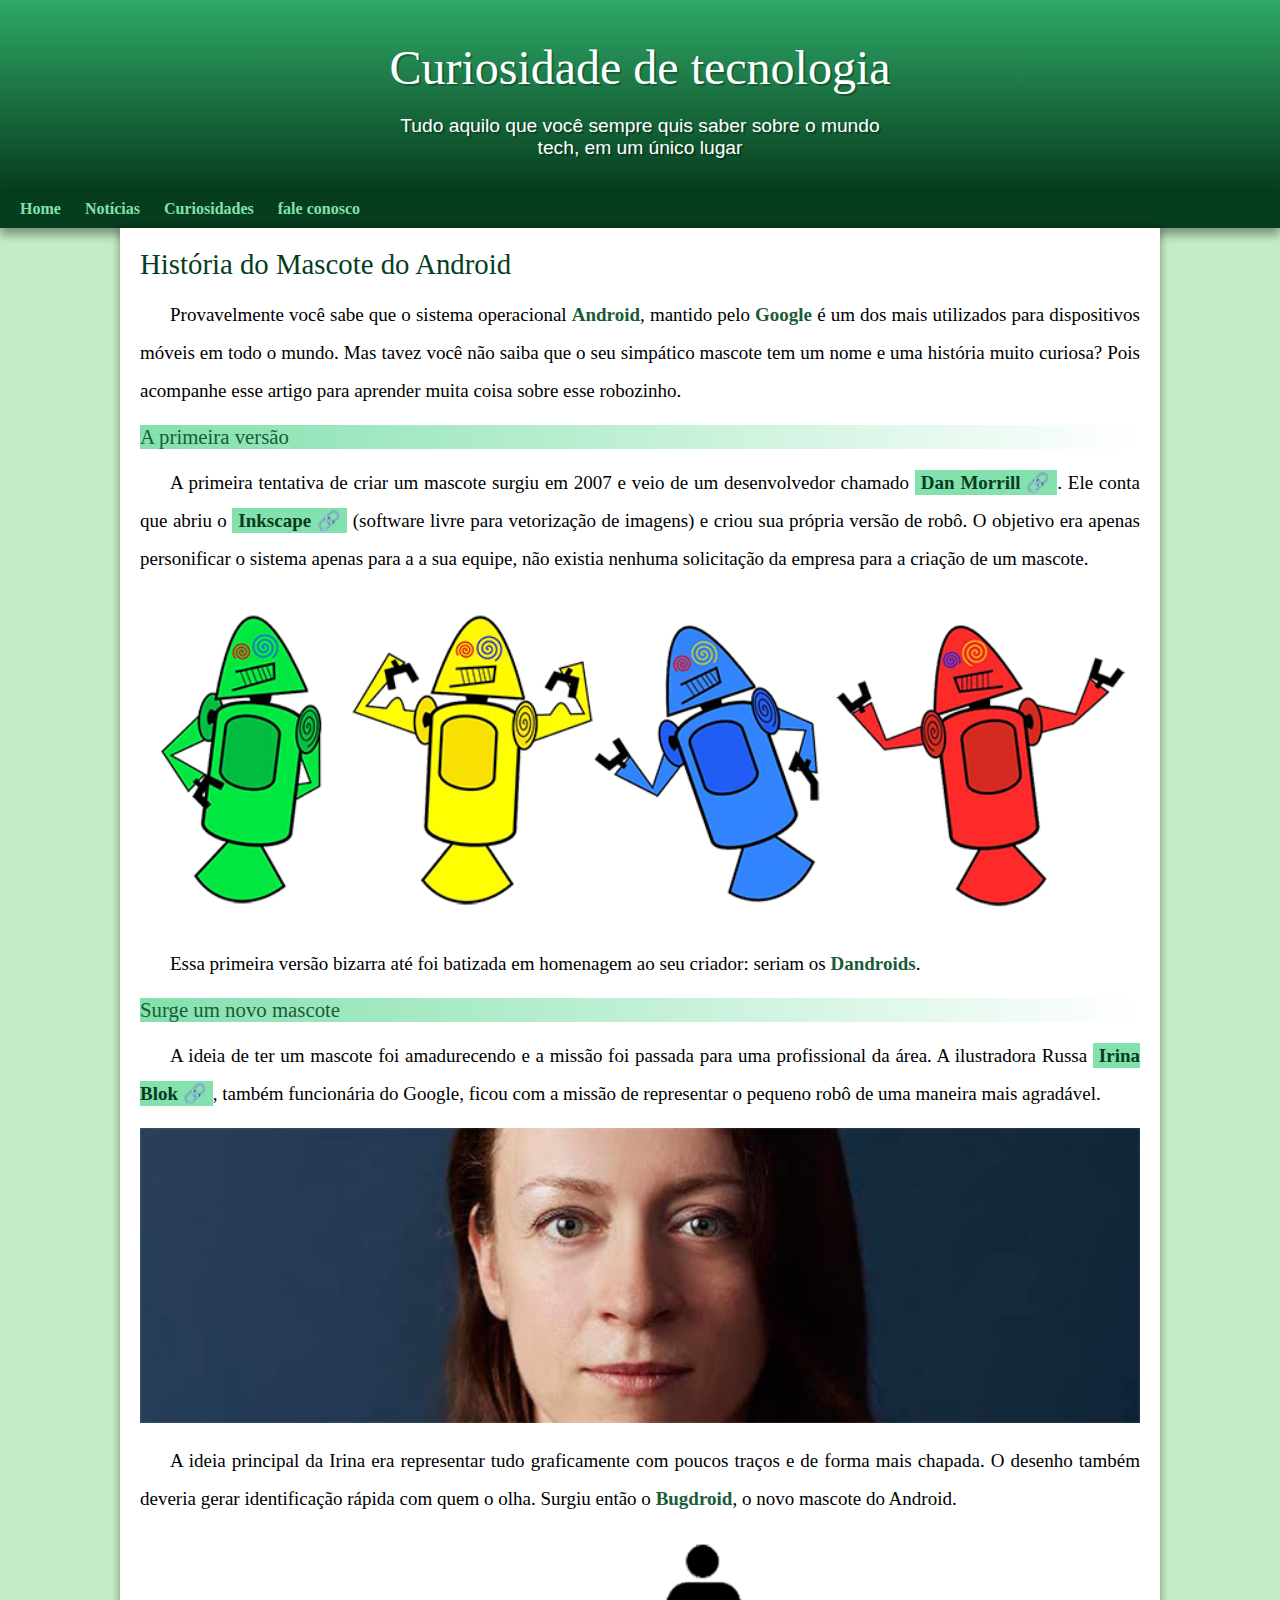
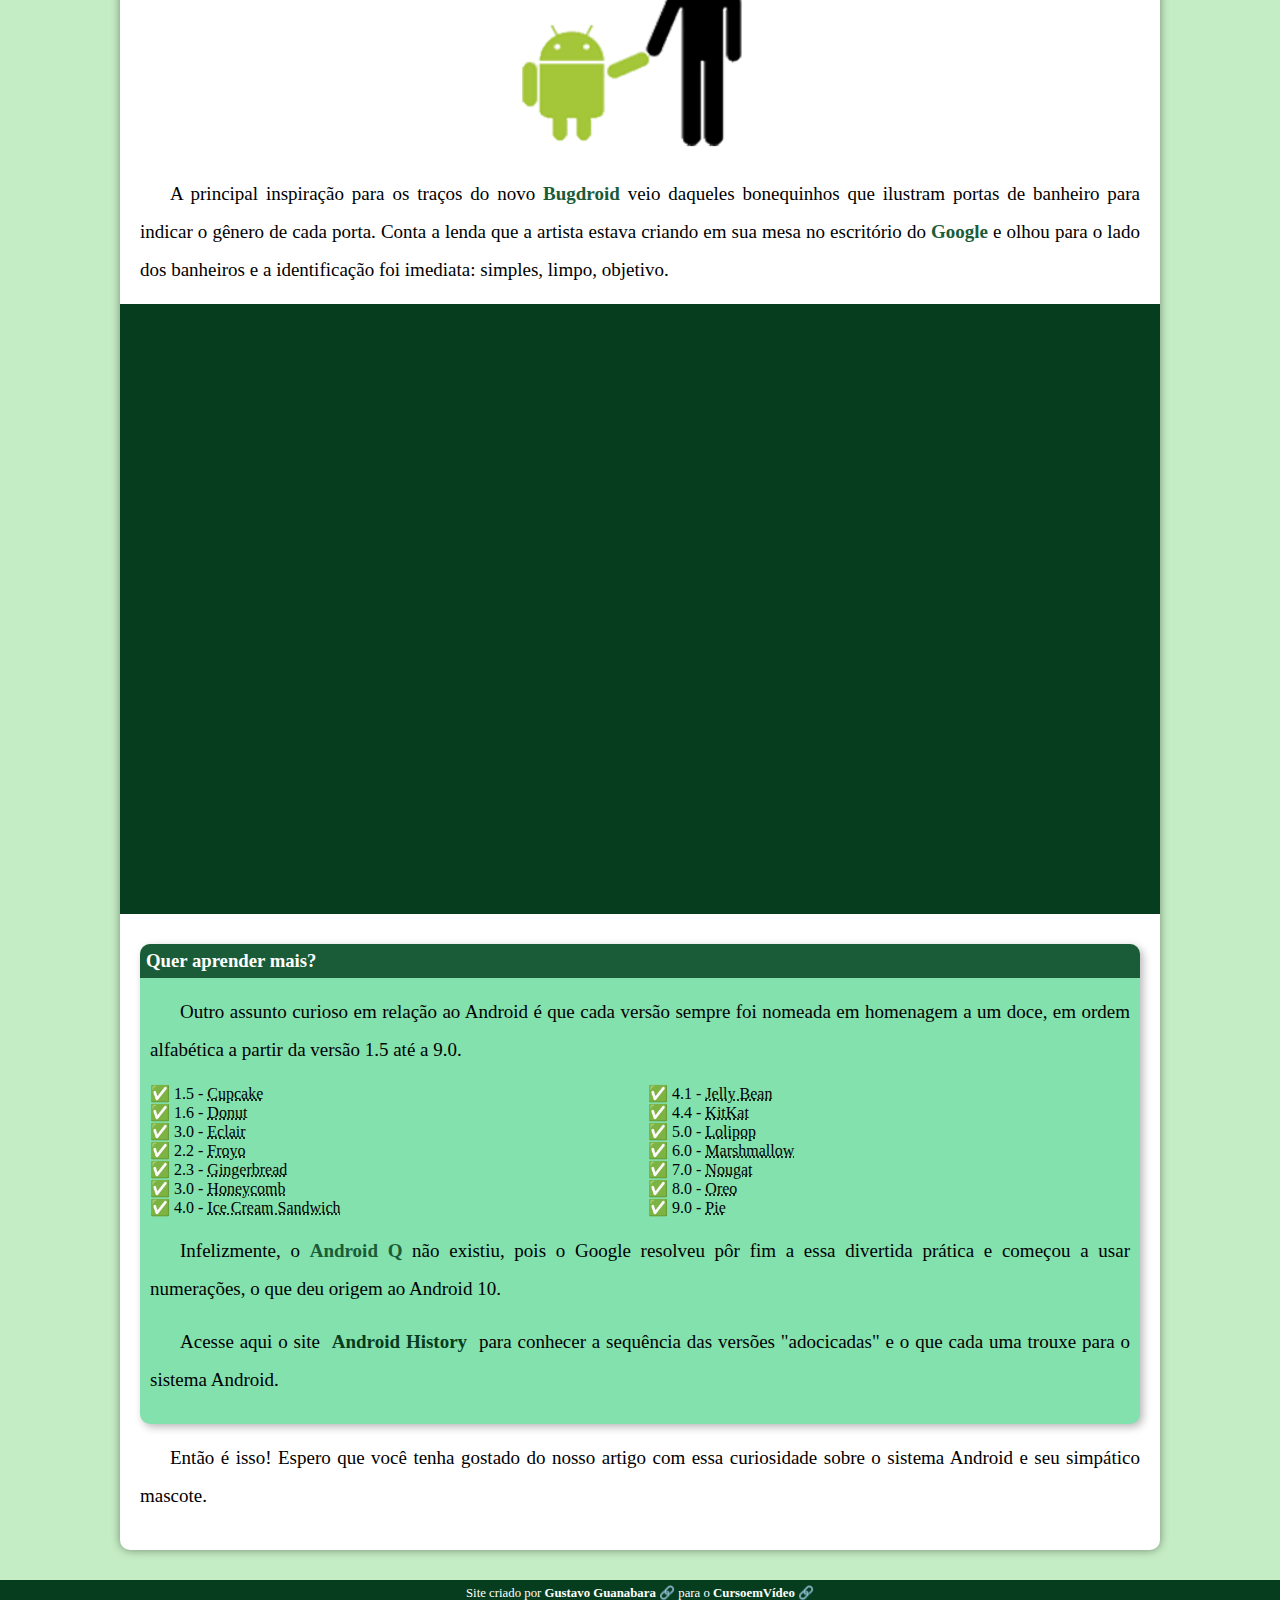
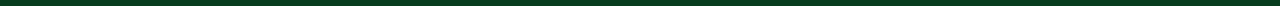
==== desafio010/android.html @ 54e649d3 "Initial commit" ====
<!DOCTYPE html>
<html lang="pt-br">
<head>
    <meta charset="UTF-8">
    <meta name="viewport" content="width=device-width, initial-scale=1.0">
    <title>Como surgiu o mascote do Android?</title>
    <link rel="shortcut icon" href="imagens/favicon.ico" type="image/x-icon">
    <link rel="stylesheet" href="./style/style.css">
</head>

<body>
    <header>
        <h1>Curiosidade de tecnologia</h1>
        <p>Tudo aquilo que você sempre quis saber sobre o mundo tech, em um único lugar</p>
    </header>
    <nav>
        <a href="#">Home</a>
        <a href="#">Notícias</a>
        <a href="#">Curiosidades</a>
        <a href="#">fale conosco</a>
    </nav>
    <main>
        <article>
            <h1>História do Mascote do Android</h1>

            <p>Provavelmente você sabe que o sistema operacional <strong>Android</strong>, mantido pelo <strong>Google</strong> é um dos mais utilizados para dispositivos móveis em todo o mundo. Mas tavez você não saiba que o seu simpático mascote tem um nome e uma história muito curiosa? Pois acompanhe esse artigo para aprender muita coisa sobre esse robozinho.</p>

            <h2>A primeira versão</h2>

            <p>A primeira tentativa de criar um mascote surgiu em 2007 e veio de um desenvolvedor chamado <a target="_blank" class="externo" href="https://androidcommunity.com/dan-morrill-shows-us-the-android-mascot-that-almost-was-20130103/">Dan Morrill</a>. Ele conta que abriu o <a target="_blank" class="externo" href="https://inkscape.org/pt-br/">Inkscape</a> (software livre para vetorização de imagens) e criou sua própria versão de robô. O objetivo era apenas personificar o sistema apenas para a a sua equipe, não existia nenhuma solicitação da empresa para a criação de um mascote.</p>

            <picture>
                <source media="(max-width: 670px)" srcset="imagens/dan-droids-pq.png">
                <img src="imagens/dan-droids.png" alt="Os primeiros androids"></img>
            </picture>

            <p>Essa primeira versão bizarra até foi batizada em homenagem ao seu criador: seriam os <strong>Dandroids</strong>.</p>

            <h2>Surge um novo mascote</h2>

            <p>A ideia de ter um mascote foi amadurecendo e a missão foi passada para uma profissional da área. A ilustradora Russa <a href="https://www.irinablok.com/android" target="_blank" class="externo">Irina Blok</a>, também funcionária do Google, ficou com a missão de representar o pequeno robô de uma maneira mais agradável.</p>

            <picture>
                <source media="(max-width: 670px)" srcset="imagens/irina-blok-pq.jpg">
                <img src="imagens/irina-blok.jpg" alt="Criadora do Bugdroid"></img>
            </picture>

            <p>A ideia principal da Irina era representar tudo graficamente com poucos traços e de forma mais chapada. O desenho também deveria gerar identificação rápida com quem o olha. Surgiu então o <strong>Bugdroid</strong>, o novo mascote do Android.</p>

            <img src="imagens/bugdroid.png" class="pequena" alt="Foto droid e pessoa"></img>

            <p>A principal inspiração para os traços do novo <strong>Bugdroid</strong> veio daqueles bonequinhos que ilustram portas de banheiro para indicar o gênero de cada porta. Conta a lenda que a artista estava criando em sua mesa no escritório do <strong>Google</strong> e olhou para o lado dos banheiros e a identificação foi imediata: simples, limpo, objetivo.</p>

            <div class="video"><iframe width="560" height="315" src="https://www.youtube.com/embed/l2UDgpLz20M?si=oZDDTil_gUAO_Jyu" title="YouTube video player" frameborder="0" allow="accelerometer; autoplay; clipboard-write; encrypted-media; gyroscope; picture-in-picture; web-share" allowfullscreen></iframe></div>
            
            <aside>
                <h3>Quer aprender mais?</h3>

                <p>Outro assunto curioso em relação ao Android é que cada versão sempre foi nomeada em homenagem a um doce, em ordem alfabética a partir da versão 1.5 até a 9.0.</p>

                <ul>
                    <li>1.5 - <abbr title="Bolo de Copo">Cupcake</abbr></li>
                    <li>1.6 - <abbr title="Rosquinha">Donut</abbr></li>
                    <li>3.0 - <abbr title="Bomba">Eclair</abbr></li>
                    <li>2.2 - <abbr title="Iogurte congelado">Froyo</abbr></li>
                    <li>2.3 - <abbr title="Biscoito de Gengibre">Gingerbread</abbr></li>
                    <li>3.0 - <abbr title="Favo de Mel">Honeycomb</abbr></li>
                    <li>4.0 - <abbr title="Sanduíche de sorvete">Ice Cream Sandwich</abbr></li>
                    <li>4.1 - <abbr title="Jujuba">Jelly Bean</abbr></li>
                    <li>4.4 - <abbr title="KitKat">KitKat</abbr></li>
                    <li>5.0 - <abbr title="Pirulito">Lolipop</abbr></li>
                    <li>6.0 - <abbr title="Marshmallow">Marshmallow</abbr></li>
                    <li>7.0 - <abbr title="Torrone">Nougat</abbr></li>
                    <li>8.0 - <abbr title="Oreo">Oreo</abbr></li>
                    <li>9.0 - <abbr title="Torta">Pie</abbr></li>
                </ul>

                <p>Infelizmente, o <strong>Android Q</strong> não existiu, pois o Google resolveu pôr fim a essa divertida prática e começou a usar numerações, o que deu origem ao Android 10.
                    
                <p>Acesse aqui o site <a href="https://www.android.com/intl/en_uk/history/">Android History</a> para conhecer a sequência das versões "adocicadas" e o que cada uma trouxe para o sistema Android.</p>
            </aside>

            <p>Então é isso! Espero que você tenha gostado do nosso artigo com essa curiosidade sobre o sistema Android e seu simpático mascote.</p>

        </article>
    </main>
    <footer>Site criado por <a href="https://github.com/gustavoguanabara" target="_blank" class="externo">Gustavo Guanabara</a> para o <a href="https://www.youtube.com/@CursoemVideo" target="_blank" class="externo">CursoemVídeo</a></footer>
</body>
</html>
---- desafio010/style/style.css ----
@charset "UTF-8";

@import url('https://fonts.googleapis.com/css2?family=Merriweather&display=swap');

@font-face {
    font-family: 'Android';
    src: url(/fontes/idroid.otf) format(opentype);
}

:root {
    --cor0: #c5edc5;
    --cor1: #83e1ad;
    --cor2: #3ddc84;
    --cor3: #2fa866;
    --cor4: #1a5c37;
    --cor5: #063d1e;

    --fonte-padrao: Arial, Verdana, Helvetica, sans-serif;
    --fonte-destaque: 'Merriweather', serif;
    --fonte-android: 'Android', cursive;
}

* {
    margin: 0px;
    padding: 0px;
}

header {
    background-image: linear-gradient(to bottom, var(--cor3), var(--cor5));
    min-height: 150px;
    text-align: center;
    padding-top: 40px;
}
body {
    background-color: var(--cor0)
}

a.externo::after {
    content: '\00A0\1F517';
}

header > h1 {
    color: white;
    font-family: var(--fonte-android);
    font-size: 3em;
    font-weight: normal;
    margin-bottom: 20px;
    text-shadow: 2px 2px 0px rgba(0, 0, 0, 0.267);
}

header > p {
    color: white;
    font-size: 1.2em;
    font-family: var(--fonte-padrao);
    width: 500px;
    margin-bottom: 30px;
    margin: auto;
    text-shadow: 2px 2px 0px rgba(0, 0, 0, 0.315);
}

nav {
    background-color: var(--cor5);
    padding: 10px;
    box-shadow: 0px 7px 9px rgba(0, 0, 0, 0.363);
}

nav > a {
    color: var(--cor1);
    padding: 10px;
    border-radius: 5px;
    text-decoration: none;
    font-weight: bold;
    transition-duration: 0.5s;
}

nav > a:hover {
    background-color: var(--cor3);
    color: var(--cor5);
}

main {
    min-width: 300px;
    max-width: 1000px;
    margin: auto;
    margin-bottom: 30px;
    padding: 20px;
    background-color: white;
    box-shadow: 0px 0px 10px rgba(0, 0, 0, 0.418);
    border-bottom-left-radius: 10px;
    border-bottom-right-radius: 10px;
}

main h1 {
    color: var(--cor5);
    font-weight: normal;
    font-family: var(--fonte-android);
    font-size: 1.8em;
}

main h2 {
    font-family: var(--fonte-android);
    color: var(--cor4);
    font-weight: normal;
    font-size: 1.3em;
    background-image: linear-gradient(to right, var(--cor1), transparent);
}

main p {
    margin: 15px 0px;
    text-align: justify;
    text-indent: 30px;
    font-size: 19px;
    line-height: 2em;
}

main strong {
    color: var(--cor4);
    font-weight: bold;
}

main a {
    text-decoration: none;
    font-weight: bold;
    color: var(--cor5);
    background-color: var(--cor1);
    padding: 2px 6px;
}

main a:hover{
    text-decoration: underline;
    color: var(--cor4);
}

main img {
    width: 100%;
}

main img.pequena {
    max-width: 350px;
    display: block;
    margin: auto;
}

aside {
    background-color: var(--cor1);
    padding: 10px;
    border-radius: 10px;
    box-shadow: 3px 3px 8px rgba(0, 0, 0, 0.281);
}

aside > h3 {
    background-color: var(--cor4);
    color: white;
    padding: 6px;
    margin: -10px -10px 0px -10px;
    border-radius: 10px 10px 0px 0px;
}

aside > ul {
    list-style-position: inside;
    columns: 2;
    list-style-type: '\2705\00A0';
}

footer {
    background-color: var(--cor5);
    color: white;
    text-align: center;
    font-size: 0.8em;
    padding: 5px;
}

footer > a  {
    color: white;
    font-weight: bolder;
    text-decoration: none;
}

footer a:hover {
    text-decoration: underline;
    color: var(--cor1);
} 

.video {
    background-color: var(--cor5);
    margin: 0px -20px 30px -20px;
    padding: 20px;
    padding-bottom: 59%;
    position: relative
}

.video > iframe {
    position: absolute;
    top: 5%;
    left: 5%;
    width: 90%;
    height: 90%;
}
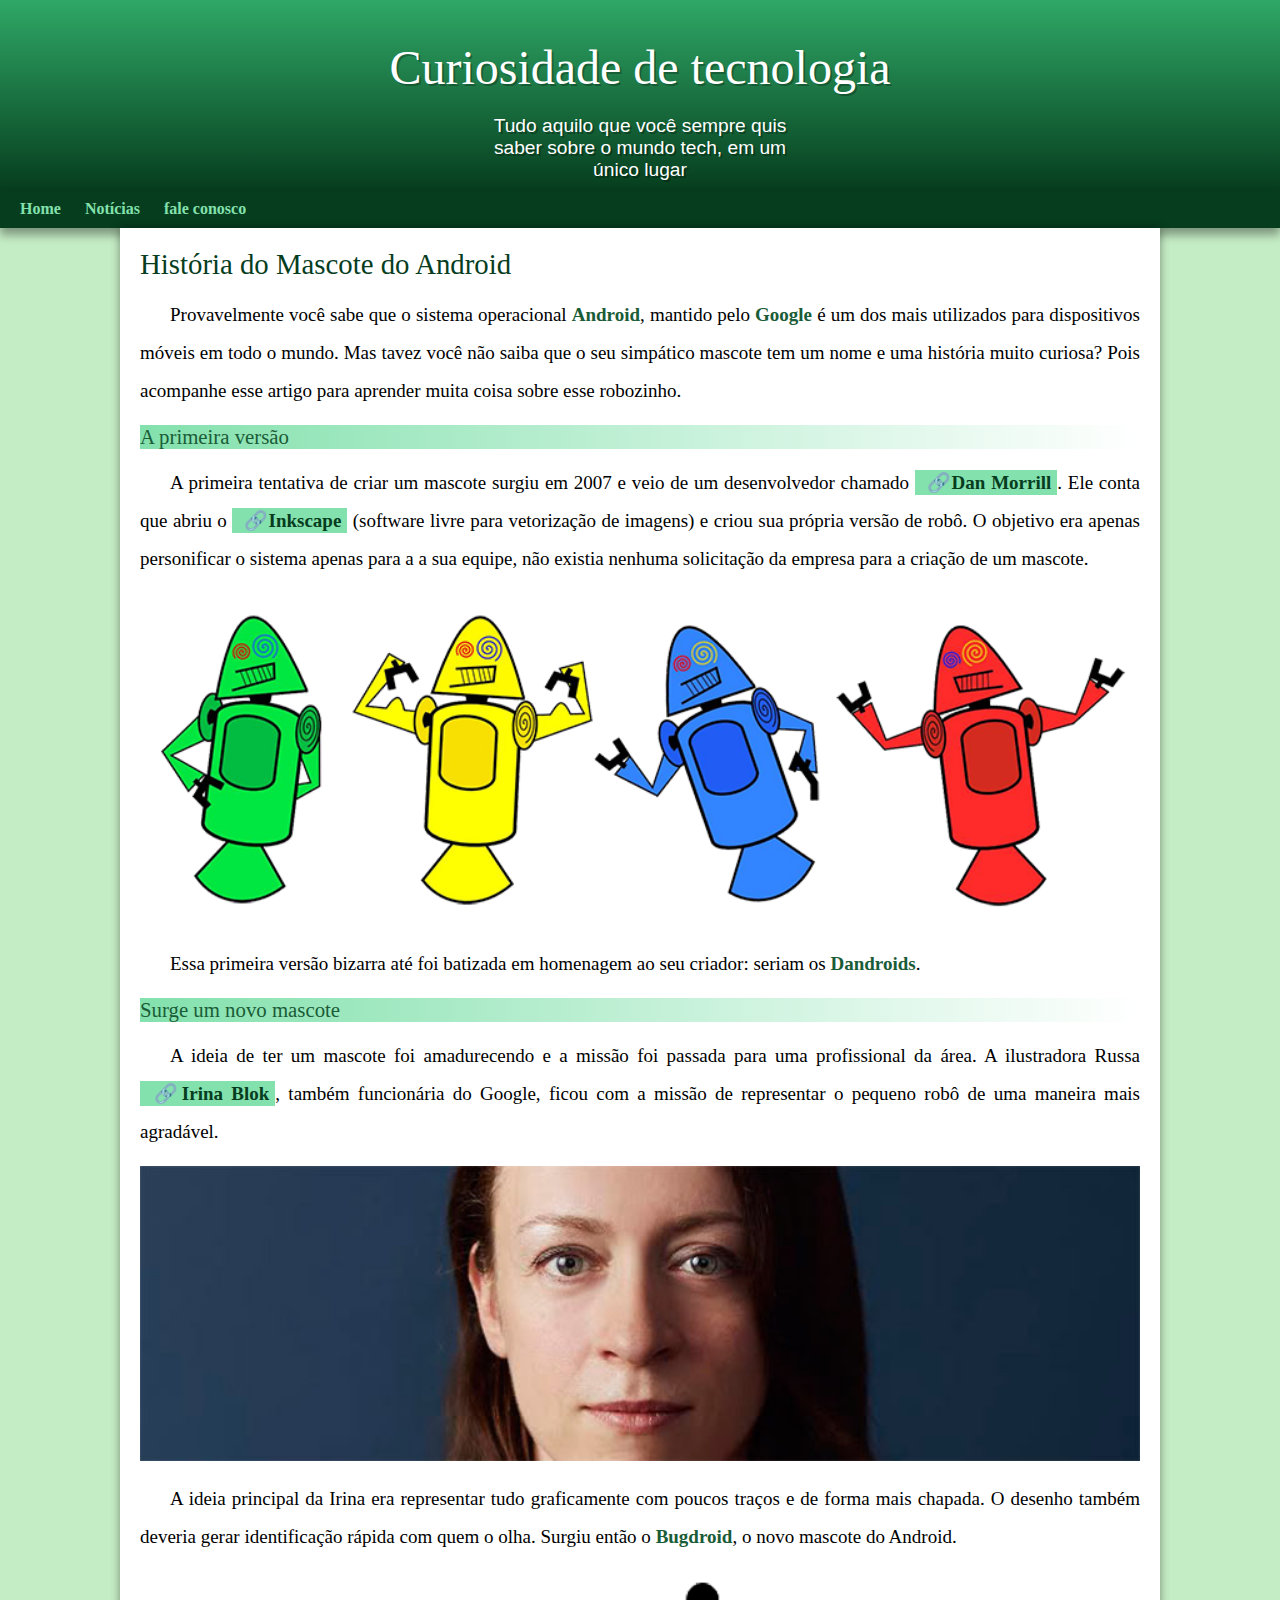
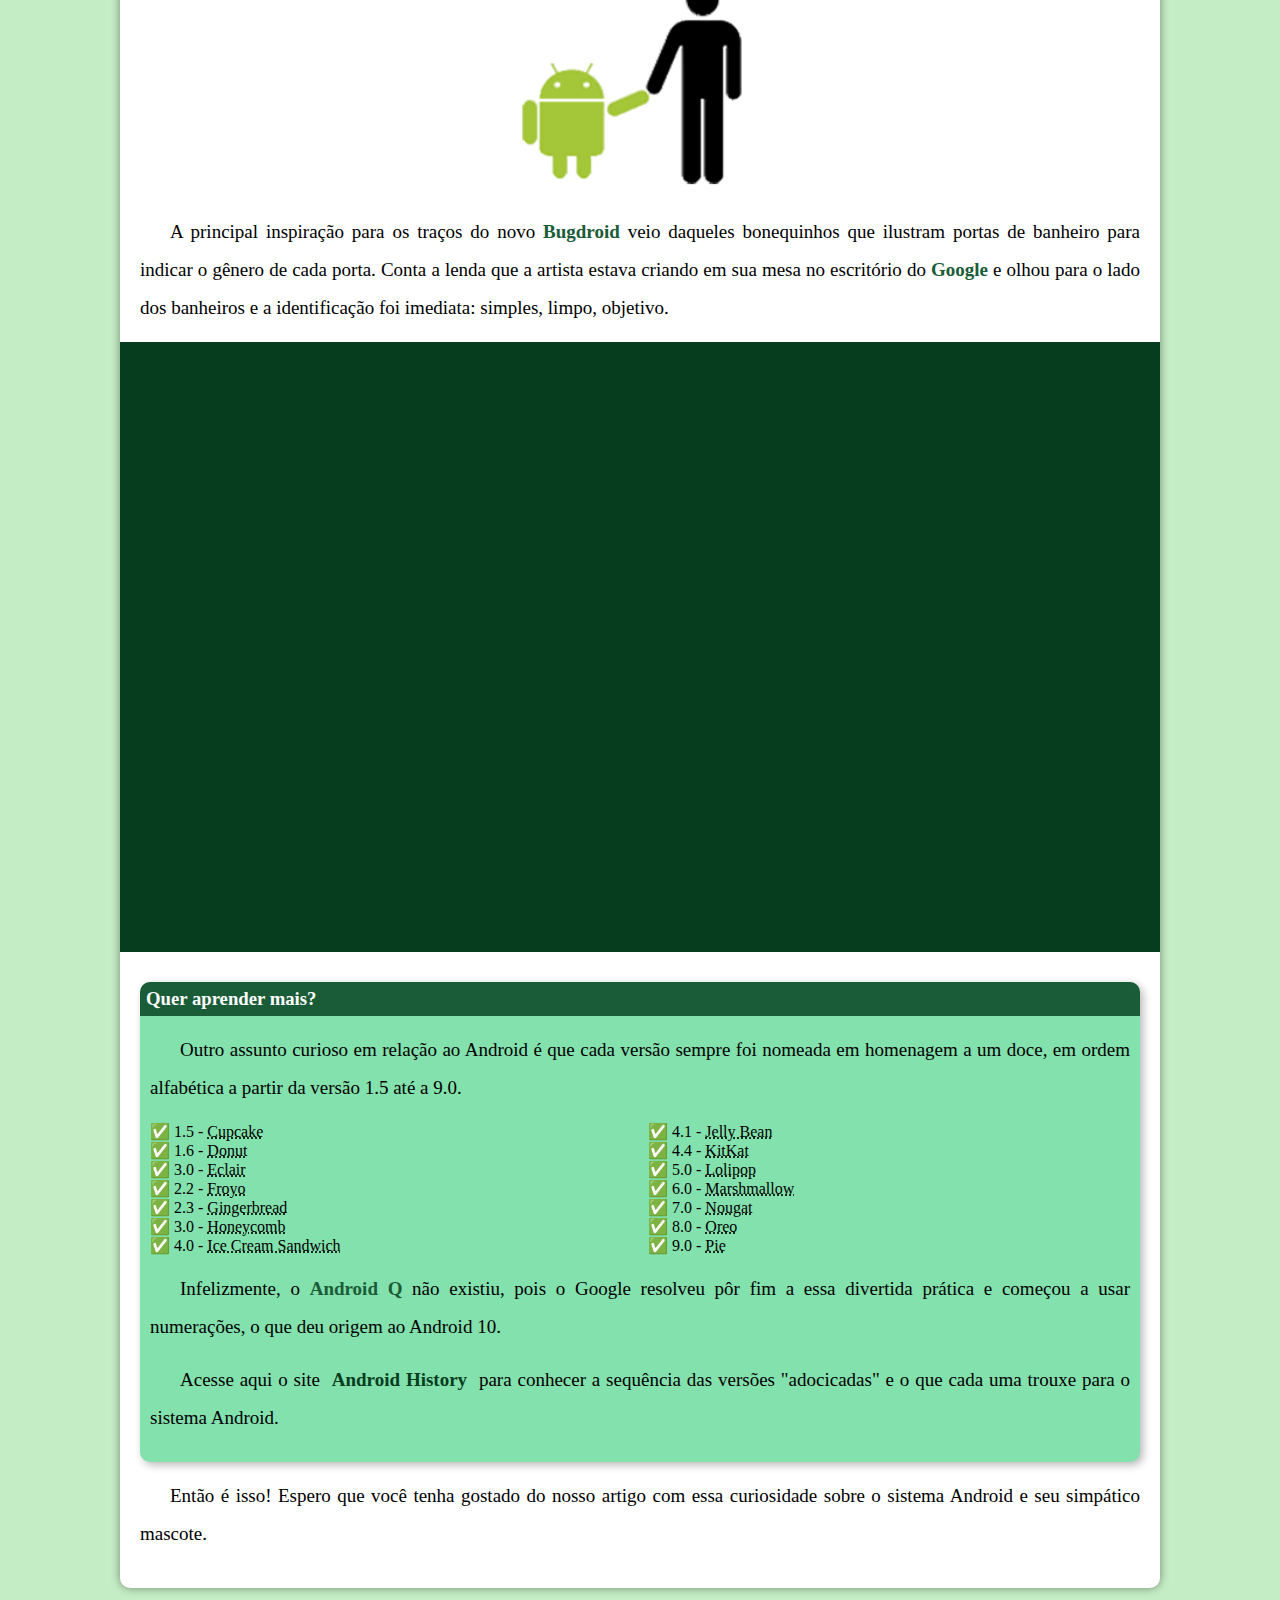
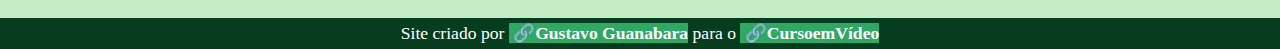
==== commit 69e7644d: "tirando 1" ====
--- a/desafio010/android.html
+++ b/desafio010/android.html
@@ -16,7 +16,6 @@
     <nav>
         <a href="#">Home</a>
         <a href="#">Notícias</a>
-        <a href="#">Curiosidades</a>
         <a href="#">fale conosco</a>
     </nav>
     <main>
--- a/desafio010/style/style.css
+++ b/desafio010/style/style.css
@@ -35,7 +35,7 @@
     background-color: var(--cor0)
 }
 
-a.externo::after {
+a.externo::before {
     content: '\00A0\1F517';
 }
 
@@ -52,7 +52,7 @@
     color: white;
     font-size: 1.2em;
     font-family: var(--fonte-padrao);
-    width: 500px;
+    width: 320px;
     margin-bottom: 30px;
     margin: auto;
     text-shadow: 2px 2px 0px rgba(0, 0, 0, 0.315);
@@ -166,7 +166,7 @@
     background-color: var(--cor5);
     color: white;
     text-align: center;
-    font-size: 0.8em;
+    font-size: 1.1em;
     padding: 5px;
 }
 
@@ -174,6 +174,7 @@
     color: white;
     font-weight: bolder;
     text-decoration: none;
+    background-color: var(--cor3);
 }
 
 footer a:hover {
